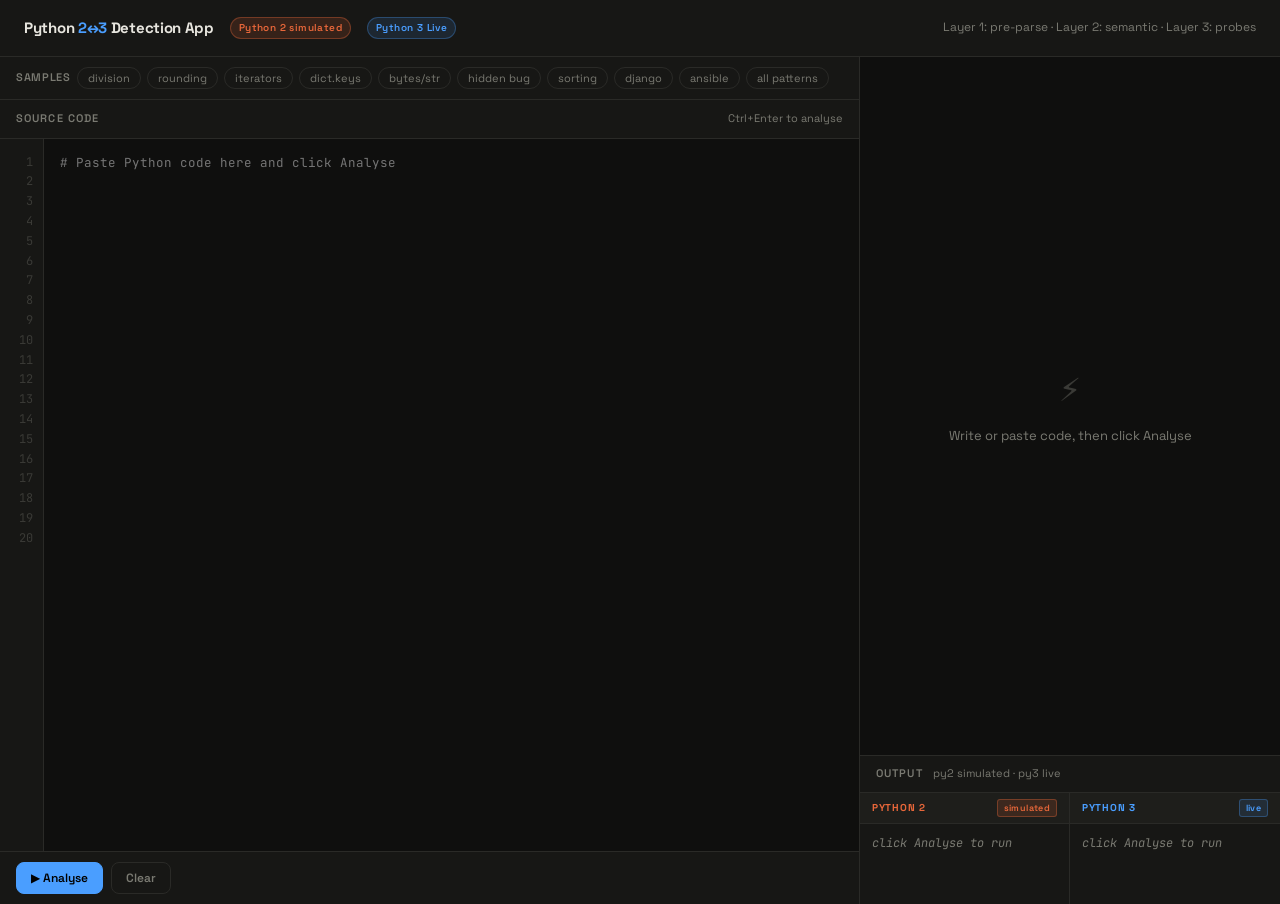
==== index.html @ eb0d2a05 "test2" ====
<!DOCTYPE html>
<html lang="en">
<head>
<meta charset="UTF-8">
<meta name="viewport" content="width=device-width, initial-scale=1.0">
<title>Python 2 vs 3 Detection Harness</title>
<link rel="stylesheet" href="style.css">
</head>
<body>
<div class="shell">

  <div class="topbar">
    <div class="topbar-title">Python <span>2&#8596;3</span> Detection App</div>
    <div class="pill pill-py2">Python 2 simulated</div>
    <div class="pill pill-py3">Python 3 Live</div>
    <div class="topbar-sub">Layer 1: pre-parse &middot; Layer 2: semantic &middot; Layer 3: probes</div>
  </div>

  <div class="body">

    <div class="editor-pane">
      <div class="samples">
        <span class="sample-label">Samples</span>
        <button class="sample-chip" onclick="loadSample('division')">division</button>
        <button class="sample-chip" onclick="loadSample('rounding')">rounding</button>
        <button class="sample-chip" onclick="loadSample('iterator')">iterators</button>
        <button class="sample-chip" onclick="loadSample('dict')">dict.keys</button>
        <button class="sample-chip" onclick="loadSample('bytes')">bytes/str</button>
        <button class="sample-chip" onclick="loadSample('hidden')">hidden bug</button>
        <button class="sample-chip" onclick="loadSample('sorting')">sorting</button>
        <button class="sample-chip" onclick="loadSample('django')">django</button>
        <button class="sample-chip" onclick="loadSample('ansible')">ansible</button>
        <button class="sample-chip" onclick="loadSample('all')">all patterns</button>
      </div>
      <div class="pane-header">
        <span class="pane-label">Source code</span>
        <span style="font-size:11px;color:var(--muted);margin-left:auto">Ctrl+Enter to analyse</span>
      </div>
      <div class="editor-wrap">
        <div class="line-numbers" id="line-numbers"></div>
        <textarea id="code-editor" spellcheck="false" autocomplete="off"
          placeholder="# Paste Python code here and click Analyse"></textarea>
      </div>
      <div class="editor-toolbar">
        <button class="btn btn-run" onclick="runAnalysis();runExecution()">&#9654; Analyse</button>
        <button class="btn btn-ghost" onclick="clearEditor()">Clear</button>
        <span class="run-status" id="run-status"></span>
      </div>
    </div>

    <div class="results-pane">
      <div class="summary-bar" id="summary-bar" style="display:none">
        <span id="cnt-critical" class="count-badge"><span class="dot dot-critical"></span><span>0</span> critical</span>
        <span id="cnt-high"     class="count-badge"><span class="dot dot-high"></span><span>0</span> high</span>
        <span id="cnt-medium"   class="count-badge"><span class="dot dot-medium"></span><span>0</span> medium</span>
        <span id="cnt-hidden"   class="count-badge"><span class="dot dot-hidden"></span><span>0</span> hidden</span>
      </div>
      <div class="findings-list" id="findings-list">
        <div class="empty-state">
          <div class="empty-icon">&#9889;</div>
          <div class="empty-text">Write or paste code, then click Analyse</div>
        </div>
      </div>
      <div class="probe-section" id="probe-section" style="display:none">
        <div class="probe-title">Dynamic probes &mdash; actual py2 vs py3 values</div>
        <div id="probe-rows"></div>
      </div>

      <div class="exec-pane">
        <div class="exec-header">
          <span class="pane-label">Output</span>
          <span style="font-size:11px;color:var(--muted)">py2 simulated &middot; py3 live</span>
        </div>
        <div class="exec-outputs">
          <div class="exec-out">
            <div class="exec-out-hdr">
              <span class="exec-out-label lpy2">Python 2</span>
              <span class="exec-out-tag tag-sim">simulated</span>
            </div>
            <div class="exec-result empty" id="exec-py2">click Analyse to run</div>
          </div>
          <div class="exec-out">
            <div class="exec-out-hdr">
              <span class="exec-out-label lpy3">Python 3</span>
              <span class="exec-out-tag tag-live">live</span>
            </div>
            <div class="exec-result empty" id="exec-py3">click Analyse to run</div>
          </div>
        </div>
        <div class="exec-diff-row" id="exec-diff-row">
          <span style="color:var(--muted)">Result:</span>
          <span class="diff-badge" id="exec-diff"></span>
          <span style="color:var(--muted);font-size:11px" id="exec-diff-note"></span>
        </div>
      </div>

    </div>

  </div>
</div>
<script src="detector.js"></script>
</body>
</html>
---- style.css ----
@import url('https://fonts.googleapis.com/css2?family=JetBrains+Mono:wght@400;600&family=Space+Grotesk:wght@400;500;600;700&display=swap');

/* ── Design tokens ── */
:root {
  --bg:       #0f0f0e;
  --surface:  #171715;
  --surface2: #1e1e1b;
  --border:   #2a2a27;
  --border2:  #353532;
  --text:     #e8e6df;
  --muted:    #7a7a72;
  --faint:    #3a3a36;

  --py2:        #e8673a;
  --py2-dim:    rgba(232,103,58,.15);
  --py2-border: rgba(232,103,58,.35);
  --py3:        #4a9eff;
  --py3-dim:    rgba(74,158,255,.12);
  --py3-border: rgba(74,158,255,.3);

  --critical:     #e85555;
  --critical-dim: rgba(232,85,85,.12);
  --high:         #e89a3a;
  --high-dim:     rgba(232,154,58,.12);
  --medium:       #d4c459;
  --medium-dim:   rgba(212,196,89,.1);
  --hidden:       #a78bfa;
  --hidden-dim:   rgba(167,139,250,.12);
  --ok:           #4ade80;
  --ok-dim:       rgba(74,222,128,.1);

  --mono: 'JetBrains Mono', 'Fira Code', monospace;
  --sans: 'Space Grotesk', system-ui, sans-serif;
  --r: 8px;
}

/* ── Reset ── */
*, *::before, *::after { box-sizing: border-box; margin: 0; padding: 0; }
html { background: var(--bg); }
body {
  background: var(--bg);
  color: var(--text);
  font-family: var(--sans);
  font-size: 13px;
  line-height: 1.6;
  min-height: 100vh;
}

/* ── Shell layout ── */
.shell {
  display: grid;
  grid-template-rows: auto 1fr;
  min-height: 100vh;
}

/* ── Top bar ── */
.topbar {
  padding: 16px 24px;
  border-bottom: 1px solid var(--border);
  display: flex;
  align-items: center;
  gap: 16px;
  background: var(--surface);
}
.topbar-title {
  font-size: 15px;
  font-weight: 700;
  letter-spacing: -0.3px;
  color: var(--text);
}
.topbar-title span { color: var(--py3); }
.topbar-sub {
  font-size: 12px;
  color: var(--muted);
  margin-left: auto;
}

/* ── Body grid ── */
.body {
  display: grid;
  grid-template-columns: 1fr 420px;
  height: calc(100vh - 53px);
}
@media (max-width: 900px) {
  .body { grid-template-columns: 1fr; grid-template-rows: 1fr 1fr; }
}

/* ── Pills ── */
.pill {
  font-size: 10px;
  font-weight: 600;
  padding: 2px 8px;
  border-radius: 20px;
  letter-spacing: .04em;
}
.pill-py2 { background: var(--py2-dim); color: var(--py2); border: 1px solid var(--py2-border); }
.pill-py3 { background: var(--py3-dim); color: var(--py3); border: 1px solid var(--py3-border); }

/* ═══════════════════════════════════════════
   LEFT PANE — Editor
═══════════════════════════════════════════ */
.editor-pane {
  display: flex;
  flex-direction: column;
  border-right: 1px solid var(--border);
}

.pane-header {
  padding: 10px 16px;
  border-bottom: 1px solid var(--border);
  display: flex;
  align-items: center;
  gap: 10px;
  background: var(--surface);
}
.pane-label {
  font-size: 11px;
  font-weight: 600;
  letter-spacing: .1em;
  text-transform: uppercase;
  color: var(--muted);
}

/* Sample selector bar */
.samples {
  padding: 10px 16px;
  background: var(--surface);
  border-bottom: 1px solid var(--border);
  display: flex;
  gap: 6px;
  flex-wrap: wrap;
  align-items: center;
}
.sample-label {
  font-size: 11px;
  color: var(--muted);
  font-weight: 600;
  text-transform: uppercase;
  letter-spacing: .06em;
}
.sample-chip {
  font-size: 11px;
  padding: 3px 10px;
  border-radius: 20px;
  border: 1px solid var(--border);
  background: transparent;
  color: var(--muted);
  cursor: pointer;
  font-family: var(--sans);
  transition: all .15s;
}
.sample-chip:hover { border-color: var(--py3); color: var(--py3); }

/* Code editor */
.editor-wrap {
  flex: 1;
  position: relative;
  overflow: hidden;
}

.line-numbers {
  position: absolute;
  left: 0; top: 0; bottom: 0;
  width: 44px;
  padding: 14px 0;
  text-align: right;
  font-family: var(--mono);
  font-size: 12px;
  color: var(--faint);
  background: var(--surface);
  border-right: 1px solid var(--border);
  user-select: none;
  overflow: hidden;
  z-index: 1;
}
.line-numbers span { display: block; padding-right: 10px; line-height: 1.65; }
.line-numbers span.flagged { color: var(--critical); }

#code-editor {
  position: absolute;
  inset: 0;
  left: 44px;
  padding: 14px 16px;
  background: transparent;
  border: none;
  outline: none;
  font-family: var(--mono);
  font-size: 12.5px;
  line-height: 1.65;
  color: var(--text);
  resize: none;
  width: calc(100% - 44px);
  height: 100%;
  tab-size: 4;
  caret-color: var(--py3);
  overflow-y: auto;
}

/* Editor toolbar */
.editor-toolbar {
  padding: 10px 16px;
  border-top: 1px solid var(--border);
  background: var(--surface);
  display: flex;
  gap: 8px;
  align-items: center;
  flex-wrap: wrap;
}
.btn {
  display: inline-flex;
  align-items: center;
  gap: 6px;
  padding: 7px 14px;
  border-radius: var(--r);
  border: 1px solid transparent;
  cursor: pointer;
  font-family: var(--sans);
  font-size: 12px;
  font-weight: 600;
  transition: all .15s;
}
.btn-run {
  background: var(--py3);
  color: #000;
  border-color: var(--py3);
}
.btn-run:hover   { opacity: .85; }
.btn-run:active  { transform: scale(.97); }
.btn-ghost {
  background: transparent;
  color: var(--muted);
  border-color: var(--border);
}
.btn-ghost:hover { color: var(--text); border-color: var(--border2); }

.run-status { font-size: 11px; color: var(--muted); margin-left: auto; }

/* ═══════════════════════════════════════════
   RIGHT PANE — Results
═══════════════════════════════════════════ */
.results-pane {
  display: flex;
  flex-direction: column;
  overflow: hidden;
  background: var(--bg);
}

/* Summary counts bar */
.summary-bar {
  padding: 10px 16px;
  background: var(--surface);
  border-bottom: 1px solid var(--border);
  display: flex;
  gap: 12px;
  align-items: center;
}
.count-badge {
  display: flex;
  align-items: center;
  gap: 5px;
  font-size: 12px;
  font-weight: 600;
}
.dot { width: 7px; height: 7px; border-radius: 50%; }
.dot-critical { background: var(--critical); }
.dot-high     { background: var(--high); }
.dot-medium   { background: var(--medium); }
.dot-hidden   { background: var(--hidden); }

/* Findings list */
.findings-list {
  flex: 1;
  overflow-y: auto;
  padding: 12px;
}
.findings-list::-webkit-scrollbar { width: 4px; }
.findings-list::-webkit-scrollbar-track { background: transparent; }
.findings-list::-webkit-scrollbar-thumb { background: var(--border2); border-radius: 2px; }

/* Empty / placeholder state */
.empty-state {
  display: flex;
  flex-direction: column;
  align-items: center;
  justify-content: center;
  height: 100%;
  gap: 10px;
  color: var(--muted);
}
.empty-icon { font-size: 32px; opacity: .4; }
.empty-text { font-size: 13px; }

/* OK banner */
.ok-banner {
  margin: 24px 16px;
  padding: 16px;
  border-radius: var(--r);
  background: var(--ok-dim);
  border: 1px solid rgba(74,222,128,.25);
  text-align: center;
  color: var(--ok);
  font-size: 13px;
  font-weight: 600;
}

/* ── Finding card ── */
.finding {
  border: 1px solid var(--border);
  border-radius: var(--r);
  margin-bottom: 8px;
  overflow: hidden;
  transition: border-color .15s;
}
.finding:hover { border-color: var(--border2); }

.finding-head {
  padding: 9px 12px;
  display: flex;
  gap: 8px;
  align-items: flex-start;
  cursor: pointer;
  background: var(--surface);
}
.finding-head:hover { background: var(--surface2); }

.sev-badge {
  font-size: 9px;
  font-weight: 700;
  letter-spacing: .06em;
  text-transform: uppercase;
  padding: 2px 6px;
  border-radius: 4px;
  white-space: nowrap;
  margin-top: 1px;
  flex-shrink: 0;
}
.sev-critical { background: var(--critical-dim); color: var(--critical); border: 1px solid rgba(232,85,85,.3); }
.sev-high     { background: var(--high-dim);     color: var(--high);     border: 1px solid rgba(232,154,58,.3); }
.sev-medium   { background: var(--medium-dim);   color: var(--medium);   border: 1px solid rgba(212,196,89,.25); }
.sev-hidden   { background: var(--hidden-dim);   color: var(--hidden);   border: 1px solid rgba(167,139,250,.3); }

.finding-msg  { font-size: 12.5px; font-weight: 600; flex: 1; line-height: 1.4; }
.finding-line { font-size: 11px; color: var(--muted); white-space: nowrap; margin-top: 1px; font-family: var(--mono); }
.chevron      { font-size: 10px; color: var(--muted); margin-top: 2px; transition: transform .2s; flex-shrink: 0; }
.finding.open .chevron { transform: rotate(90deg); }

.finding-body { display: none; padding: 12px; border-top: 1px solid var(--border); }
.finding.open .finding-body { display: block; }

/* Compare grid inside finding */
.compare-grid {
  display: grid;
  grid-template-columns: 1fr 1fr;
  gap: 8px;
  margin-bottom: 10px;
}
.ver-box { border-radius: 6px; padding: 8px 10px; }
.ver-box.py2 { background: var(--py2-dim); border: 1px solid var(--py2-border); }
.ver-box.py3 { background: var(--py3-dim); border: 1px solid var(--py3-border); }
.ver-label {
  font-size: 9px; font-weight: 700; letter-spacing: .07em;
  text-transform: uppercase; margin-bottom: 4px;
}
.ver-box.py2 .ver-label { color: var(--py2); }
.ver-box.py3 .ver-label { color: var(--py3); }
.ver-val {
  font-family: var(--mono);
  font-size: 11.5px;
  line-height: 1.6;
  word-break: break-all;
  white-space: pre-wrap;
}

.detail-text { font-size: 12px; color: var(--muted); line-height: 1.6; margin-bottom: 8px; }

.snippet-box {
  background: var(--surface2);
  border: 1px solid var(--border);
  border-radius: 6px;
  padding: 8px 10px;
  font-family: var(--mono);
  font-size: 11.5px;
  color: var(--text);
  overflow-x: auto;
  white-space: pre;
}
.snip-label {
  font-size: 10px; color: var(--muted); margin-bottom: 4px;
  font-weight: 600; letter-spacing: .05em; text-transform: uppercase;
}

/* ── Dynamic probe panel ── */
.probe-section {
  border-top: 1px solid var(--border);
  padding: 12px;
  background: var(--surface);
}
.probe-title {
  font-size: 11px; font-weight: 600; text-transform: uppercase;
  letter-spacing: .08em; color: var(--muted); margin-bottom: 8px;
}
.probe-row {
  display: grid;
  grid-template-columns: auto 1fr 1fr auto;
  gap: 6px;
  align-items: center;
  padding: 4px 0;
  border-bottom: 1px solid var(--border);
  font-family: var(--mono);
  font-size: 11.5px;
}
.probe-row:last-child { border-bottom: none; }
.probe-expr { color: var(--muted); }
.probe-py2  { color: var(--py2); }
.probe-py3  { color: var(--py3); }
.probe-diff { font-size: 10px; font-weight: 700; }
.probe-diff.bug { color: var(--critical); }
.probe-diff.ok  { color: var(--ok); }


/* ── Execution output panel ── */
.exec-pane{border-top:1px solid var(--border);background:var(--surface);flex-shrink:0;}
.exec-header{padding:9px 16px;border-bottom:1px solid var(--border);display:flex;align-items:center;gap:10px;}
.exec-outputs{display:grid;grid-template-columns:1fr 1fr;}
.exec-out{display:flex;flex-direction:column;overflow:hidden;}
.exec-out:first-child{border-right:1px solid var(--border);}
.exec-out-hdr{padding:6px 12px;display:flex;align-items:center;justify-content:space-between;border-bottom:1px solid var(--border);background:var(--surface2);}
.exec-out-label{font-size:10px;font-weight:700;letter-spacing:.07em;text-transform:uppercase;}
.exec-out-label.lpy2{color:var(--py2);}
.exec-out-label.lpy3{color:var(--py3);}
.exec-out-tag{font-size:9px;padding:1px 6px;border-radius:3px;font-weight:600;letter-spacing:.04em;}
.tag-sim{background:var(--py2-dim);color:var(--py2);border:1px solid var(--py2-border);}
.tag-live{background:var(--py3-dim);color:var(--py3);border:1px solid var(--py3-border);}
.exec-result{font-family:var(--mono);font-size:12px;line-height:1.65;padding:10px 12px;min-height:80px;max-height:160px;overflow-y:auto;white-space:pre-wrap;word-break:break-all;color:var(--text);}
.exec-result.err{color:var(--critical);}
.exec-result.empty{color:var(--muted);font-style:italic;}
.exec-result::-webkit-scrollbar{width:3px;}
.exec-result::-webkit-scrollbar-thumb{background:var(--border2);border-radius:2px;}
.exec-diff-row{padding:6px 12px;font-size:11px;border-top:1px solid var(--border);display:none;align-items:center;gap:7px;}
.diff-badge{font-size:10px;font-weight:700;padding:2px 7px;border-radius:4px;letter-spacing:.04em;}
.diff-same{background:var(--ok-dim);color:var(--ok);}
.diff-diff{background:var(--critical-dim);color:var(--critical);}
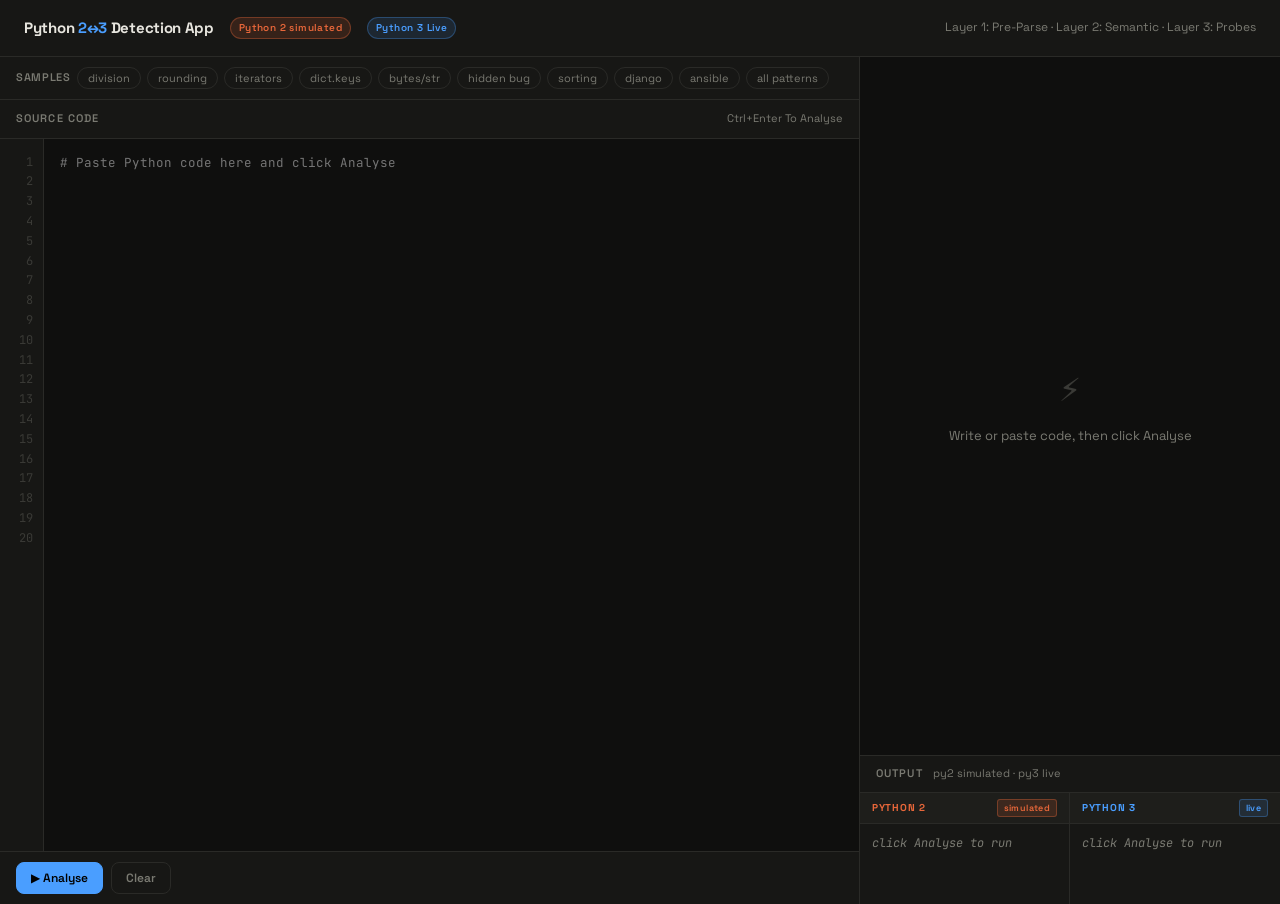
==== commit 16babb8f: "test3" ====
--- a/index.html
+++ b/index.html
@@ -13,7 +13,7 @@
     <div class="topbar-title">Python <span>2&#8596;3</span> Detection App</div>
     <div class="pill pill-py2">Python 2 simulated</div>
     <div class="pill pill-py3">Python 3 Live</div>
-    <div class="topbar-sub">Layer 1: pre-parse &middot; Layer 2: semantic &middot; Layer 3: probes</div>
+    <div class="topbar-sub">Layer 1: Pre-Parse &middot; Layer 2: Semantic &middot; Layer 3: Probes</div>
   </div>
 
   <div class="body">
@@ -34,7 +34,7 @@
       </div>
       <div class="pane-header">
         <span class="pane-label">Source code</span>
-        <span style="font-size:11px;color:var(--muted);margin-left:auto">Ctrl+Enter to analyse</span>
+        <span style="font-size:11px;color:var(--muted);margin-left:auto">Ctrl+Enter To Analyse</span>
       </div>
       <div class="editor-wrap">
         <div class="line-numbers" id="line-numbers"></div>
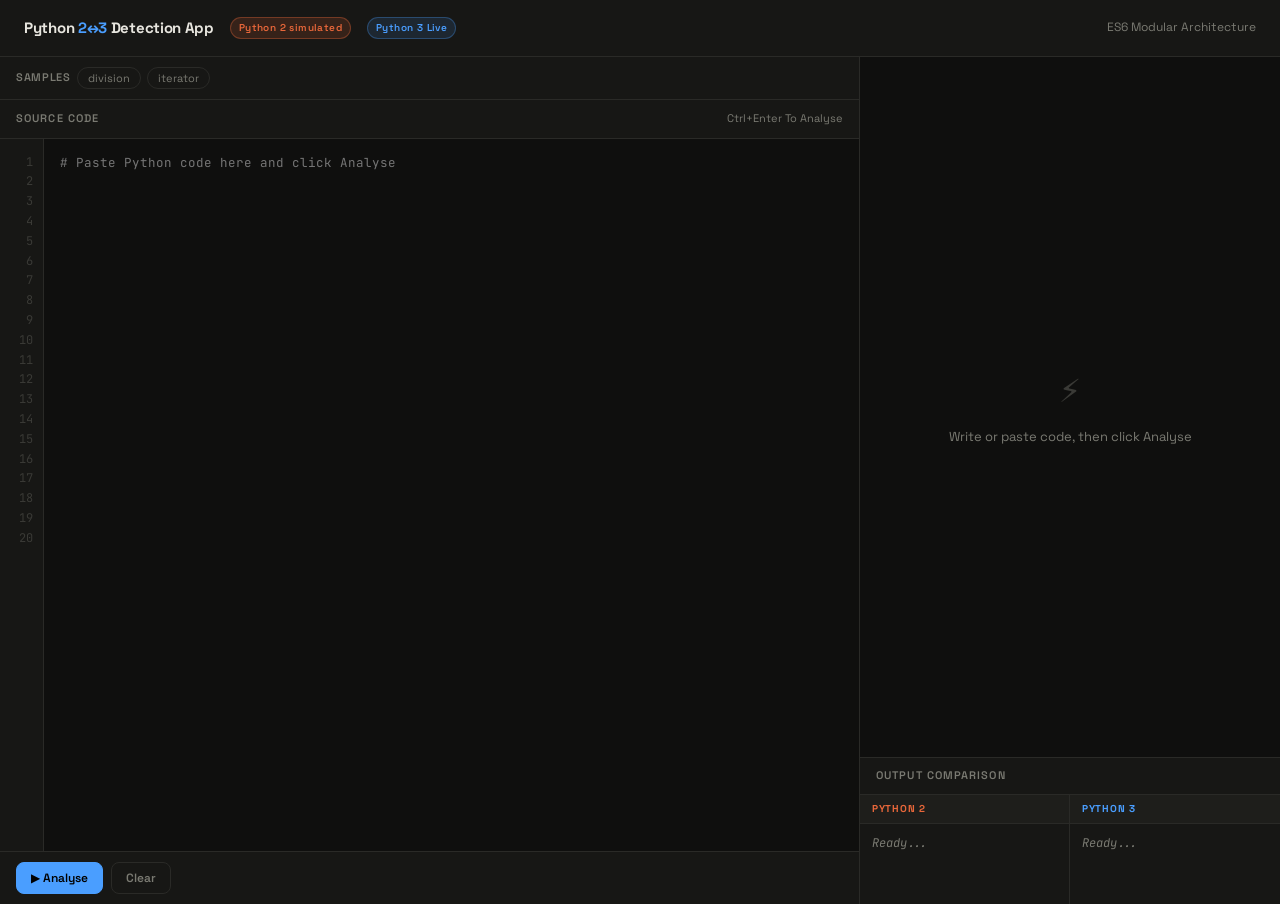
==== commit 6856d489: "extra" ====
--- a/index.html
+++ b/index.html
@@ -1,103 +1,80 @@
 <!DOCTYPE html>
 <html lang="en">
 <head>
-<meta charset="UTF-8">
-<meta name="viewport" content="width=device-width, initial-scale=1.0">
-<title>Python 2 vs 3 Detection Harness</title>
-<link rel="stylesheet" href="style.css">
+    <meta charset="UTF-8">
+    <meta name="viewport" content="width=device-width, initial-scale=1.0">
+    <title>Python 2 vs 3 Detection Harness</title>
+    <link rel="stylesheet" href="css/style.css">
 </head>
 <body>
 <div class="shell">
-
-  <div class="topbar">
-    <div class="topbar-title">Python <span>2&#8596;3</span> Detection App</div>
-    <div class="pill pill-py2">Python 2 simulated</div>
-    <div class="pill pill-py3">Python 3 Live</div>
-    <div class="topbar-sub">Layer 1: Pre-Parse &middot; Layer 2: Semantic &middot; Layer 3: Probes</div>
-  </div>
-
-  <div class="body">
-
-    <div class="editor-pane">
-      <div class="samples">
-        <span class="sample-label">Samples</span>
-        <button class="sample-chip" onclick="loadSample('division')">division</button>
-        <button class="sample-chip" onclick="loadSample('rounding')">rounding</button>
-        <button class="sample-chip" onclick="loadSample('iterator')">iterators</button>
-        <button class="sample-chip" onclick="loadSample('dict')">dict.keys</button>
-        <button class="sample-chip" onclick="loadSample('bytes')">bytes/str</button>
-        <button class="sample-chip" onclick="loadSample('hidden')">hidden bug</button>
-        <button class="sample-chip" onclick="loadSample('sorting')">sorting</button>
-        <button class="sample-chip" onclick="loadSample('django')">django</button>
-        <button class="sample-chip" onclick="loadSample('ansible')">ansible</button>
-        <button class="sample-chip" onclick="loadSample('all')">all patterns</button>
-      </div>
-      <div class="pane-header">
-        <span class="pane-label">Source code</span>
-        <span style="font-size:11px;color:var(--muted);margin-left:auto">Ctrl+Enter To Analyse</span>
-      </div>
-      <div class="editor-wrap">
-        <div class="line-numbers" id="line-numbers"></div>
-        <textarea id="code-editor" spellcheck="false" autocomplete="off"
-          placeholder="# Paste Python code here and click Analyse"></textarea>
-      </div>
-      <div class="editor-toolbar">
-        <button class="btn btn-run" onclick="runAnalysis();runExecution()">&#9654; Analyse</button>
-        <button class="btn btn-ghost" onclick="clearEditor()">Clear</button>
-        <span class="run-status" id="run-status"></span>
-      </div>
+    <div class="topbar">
+        <div class="topbar-title">Python <span>2↔3</span> Detection App</div>
+        <div class="pill pill-py2">Python 2 simulated</div>
+        <div class="pill pill-py3">Python 3 Live</div>
+        <div class="topbar-sub">ES6 Modular Architecture</div>
     </div>
 
-    <div class="results-pane">
-      <div class="summary-bar" id="summary-bar" style="display:none">
-        <span id="cnt-critical" class="count-badge"><span class="dot dot-critical"></span><span>0</span> critical</span>
-        <span id="cnt-high"     class="count-badge"><span class="dot dot-high"></span><span>0</span> high</span>
-        <span id="cnt-medium"   class="count-badge"><span class="dot dot-medium"></span><span>0</span> medium</span>
-        <span id="cnt-hidden"   class="count-badge"><span class="dot dot-hidden"></span><span>0</span> hidden</span>
-      </div>
-      <div class="findings-list" id="findings-list">
-        <div class="empty-state">
-          <div class="empty-icon">&#9889;</div>
-          <div class="empty-text">Write or paste code, then click Analyse</div>
+    <div class="body">
+        <div class="editor-pane">
+            <div class="samples" id="sample-container">
+                <span class="sample-label">Samples</span>
+                </div>
+            <div class="pane-header">
+                <span class="pane-label">Source code</span>
+                <span style="font-size:11px;color:var(--muted);margin-left:auto">Ctrl+Enter To Analyse</span>
+            </div>
+            <div class="editor-wrap">
+                <div class="line-numbers" id="line-numbers"></div>
+                <textarea id="code-editor" spellcheck="false" autocomplete="off"
+                    placeholder="# Paste Python code here and click Analyse"></textarea>
+            </div>
+            <div class="editor-toolbar">
+                <button class="btn btn-run" id="btn-analyse">▶ Analyse</button>
+                <button class="btn btn-ghost" id="btn-clear">Clear</button>
+                <span class="run-status" id="run-status"></span>
+            </div>
         </div>
-      </div>
-      <div class="probe-section" id="probe-section" style="display:none">
-        <div class="probe-title">Dynamic probes &mdash; actual py2 vs py3 values</div>
-        <div id="probe-rows"></div>
-      </div>
 
-      <div class="exec-pane">
-        <div class="exec-header">
-          <span class="pane-label">Output</span>
-          <span style="font-size:11px;color:var(--muted)">py2 simulated &middot; py3 live</span>
+        <div class="results-pane">
+            <div class="summary-bar" id="summary-bar" style="display:none">
+                <span id="cnt-critical" class="count-badge"><span class="dot dot-critical"></span><span>0</span> critical</span>
+                <span id="cnt-high" class="count-badge"><span class="dot dot-high"></span><span>0</span> high</span>
+                <span id="cnt-medium" class="count-badge"><span class="dot dot-medium"></span><span>0</span> medium</span>
+            </div>
+            <div class="findings-list" id="findings-list">
+                <div class="empty-state">
+                    <div class="empty-icon">⚡</div>
+                    <div class="empty-text">Write or paste code, then click Analyse</div>
+                </div>
+            </div>
+            <div class="probe-section" id="probe-section" style="display:none">
+                <div class="probe-title">Dynamic probes — actual py2 vs py3 values</div>
+                <div id="probe-rows"></div>
+            </div>
+
+            <div class="exec-pane">
+                <div class="exec-header">
+                    <span class="pane-label">Output Comparison</span>
+                </div>
+                <div class="exec-outputs">
+                    <div class="exec-out">
+                        <div class="exec-out-hdr">
+                            <span class="exec-out-label lpy2">Python 2</span>
+                        </div>
+                        <div class="exec-result empty" id="exec-py2">Ready...</div>
+                    </div>
+                    <div class="exec-out">
+                        <div class="exec-out-hdr">
+                            <span class="exec-out-label lpy3">Python 3</span>
+                        </div>
+                        <div class="exec-result empty" id="exec-py3">Ready...</div>
+                    </div>
+                </div>
+            </div>
         </div>
-        <div class="exec-outputs">
-          <div class="exec-out">
-            <div class="exec-out-hdr">
-              <span class="exec-out-label lpy2">Python 2</span>
-              <span class="exec-out-tag tag-sim">simulated</span>
-            </div>
-            <div class="exec-result empty" id="exec-py2">click Analyse to run</div>
-          </div>
-          <div class="exec-out">
-            <div class="exec-out-hdr">
-              <span class="exec-out-label lpy3">Python 3</span>
-              <span class="exec-out-tag tag-live">live</span>
-            </div>
-            <div class="exec-result empty" id="exec-py3">click Analyse to run</div>
-          </div>
-        </div>
-        <div class="exec-diff-row" id="exec-diff-row">
-          <span style="color:var(--muted)">Result:</span>
-          <span class="diff-badge" id="exec-diff"></span>
-          <span style="color:var(--muted);font-size:11px" id="exec-diff-note"></span>
-        </div>
-      </div>
-
     </div>
-
-  </div>
 </div>
-<script src="detector.js"></script>
+<script type="module" src="js/main.js"></script>
 </body>
 </html>
--- a/css/style.css
+++ b/css/style.css
@@ -0,0 +1,442 @@
+@import url('https://fonts.googleapis.com/css2?family=JetBrains+Mono:wght@400;600&family=Space+Grotesk:wght@400;500;600;700&display=swap');
+
+/* ── Design tokens ── */
+:root {
+  --bg:       #0f0f0e;
+  --surface:  #171715;
+  --surface2: #1e1e1b;
+  --border:   #2a2a27;
+  --border2:  #353532;
+  --text:     #e8e6df;
+  --muted:    #7a7a72;
+  --faint:    #3a3a36;
+
+  --py2:        #e8673a;
+  --py2-dim:    rgba(232,103,58,.15);
+  --py2-border: rgba(232,103,58,.35);
+  --py3:        #4a9eff;
+  --py3-dim:    rgba(74,158,255,.12);
+  --py3-border: rgba(74,158,255,.3);
+
+  --critical:     #e85555;
+  --critical-dim: rgba(232,85,85,.12);
+  --high:         #e89a3a;
+  --high-dim:     rgba(232,154,58,.12);
+  --medium:       #d4c459;
+  --medium-dim:   rgba(212,196,89,.1);
+  --hidden:       #a78bfa;
+  --hidden-dim:   rgba(167,139,250,.12);
+  --ok:           #4ade80;
+  --ok-dim:       rgba(74,222,128,.1);
+
+  --mono: 'JetBrains Mono', 'Fira Code', monospace;
+  --sans: 'Space Grotesk', system-ui, sans-serif;
+  --r: 8px;
+}
+
+/* ── Reset ── */
+*, *::before, *::after { box-sizing: border-box; margin: 0; padding: 0; }
+html { background: var(--bg); }
+body {
+  background: var(--bg);
+  color: var(--text);
+  font-family: var(--sans);
+  font-size: 13px;
+  line-height: 1.6;
+  min-height: 100vh;
+}
+
+/* ── Shell layout ── */
+.shell {
+  display: grid;
+  grid-template-rows: auto 1fr;
+  min-height: 100vh;
+}
+
+/* ── Top bar ── */
+.topbar {
+  padding: 16px 24px;
+  border-bottom: 1px solid var(--border);
+  display: flex;
+  align-items: center;
+  gap: 16px;
+  background: var(--surface);
+}
+.topbar-title {
+  font-size: 15px;
+  font-weight: 700;
+  letter-spacing: -0.3px;
+  color: var(--text);
+}
+.topbar-title span { color: var(--py3); }
+.topbar-sub {
+  font-size: 12px;
+  color: var(--muted);
+  margin-left: auto;
+}
+
+/* ── Body grid ── */
+.body {
+  display: grid;
+  grid-template-columns: 1fr 420px;
+  height: calc(100vh - 53px);
+}
+@media (max-width: 900px) {
+  .body { grid-template-columns: 1fr; grid-template-rows: 1fr 1fr; }
+}
+
+/* ── Pills ── */
+.pill {
+  font-size: 10px;
+  font-weight: 600;
+  padding: 2px 8px;
+  border-radius: 20px;
+  letter-spacing: .04em;
+}
+.pill-py2 { background: var(--py2-dim); color: var(--py2); border: 1px solid var(--py2-border); }
+.pill-py3 { background: var(--py3-dim); color: var(--py3); border: 1px solid var(--py3-border); }
+
+/* ═══════════════════════════════════════════
+   LEFT PANE — Editor
+═══════════════════════════════════════════ */
+.editor-pane {
+  display: flex;
+  flex-direction: column;
+  border-right: 1px solid var(--border);
+}
+
+.pane-header {
+  padding: 10px 16px;
+  border-bottom: 1px solid var(--border);
+  display: flex;
+  align-items: center;
+  gap: 10px;
+  background: var(--surface);
+}
+.pane-label {
+  font-size: 11px;
+  font-weight: 600;
+  letter-spacing: .1em;
+  text-transform: uppercase;
+  color: var(--muted);
+}
+
+/* Sample selector bar */
+.samples {
+  padding: 10px 16px;
+  background: var(--surface);
+  border-bottom: 1px solid var(--border);
+  display: flex;
+  gap: 6px;
+  flex-wrap: wrap;
+  align-items: center;
+}
+.sample-label {
+  font-size: 11px;
+  color: var(--muted);
+  font-weight: 600;
+  text-transform: uppercase;
+  letter-spacing: .06em;
+}
+.sample-chip {
+  font-size: 11px;
+  padding: 3px 10px;
+  border-radius: 20px;
+  border: 1px solid var(--border);
+  background: transparent;
+  color: var(--muted);
+  cursor: pointer;
+  font-family: var(--sans);
+  transition: all .15s;
+}
+.sample-chip:hover { border-color: var(--py3); color: var(--py3); }
+
+/* Code editor */
+.editor-wrap {
+  flex: 1;
+  position: relative;
+  overflow: hidden;
+}
+
+.line-numbers {
+  position: absolute;
+  left: 0; top: 0; bottom: 0;
+  width: 44px;
+  padding: 14px 0;
+  text-align: right;
+  font-family: var(--mono);
+  font-size: 12px;
+  color: var(--faint);
+  background: var(--surface);
+  border-right: 1px solid var(--border);
+  user-select: none;
+  overflow: hidden;
+  z-index: 1;
+}
+.line-numbers span { display: block; padding-right: 10px; line-height: 1.65; }
+.line-numbers span.flagged { color: var(--critical); }
+
+#code-editor {
+  position: absolute;
+  inset: 0;
+  left: 44px;
+  padding: 14px 16px;
+  background: transparent;
+  border: none;
+  outline: none;
+  font-family: var(--mono);
+  font-size: 12.5px;
+  line-height: 1.65;
+  color: var(--text);
+  resize: none;
+  width: calc(100% - 44px);
+  height: 100%;
+  tab-size: 4;
+  caret-color: var(--py3);
+  overflow-y: auto;
+}
+
+/* Editor toolbar */
+.editor-toolbar {
+  padding: 10px 16px;
+  border-top: 1px solid var(--border);
+  background: var(--surface);
+  display: flex;
+  gap: 8px;
+  align-items: center;
+  flex-wrap: wrap;
+}
+.btn {
+  display: inline-flex;
+  align-items: center;
+  gap: 6px;
+  padding: 7px 14px;
+  border-radius: var(--r);
+  border: 1px solid transparent;
+  cursor: pointer;
+  font-family: var(--sans);
+  font-size: 12px;
+  font-weight: 600;
+  transition: all .15s;
+}
+.btn-run {
+  background: var(--py3);
+  color: #000;
+  border-color: var(--py3);
+}
+.btn-run:hover   { opacity: .85; }
+.btn-run:active  { transform: scale(.97); }
+.btn-ghost {
+  background: transparent;
+  color: var(--muted);
+  border-color: var(--border);
+}
+.btn-ghost:hover { color: var(--text); border-color: var(--border2); }
+
+.run-status { font-size: 11px; color: var(--muted); margin-left: auto; }
+
+/* ═══════════════════════════════════════════
+   RIGHT PANE — Results
+═══════════════════════════════════════════ */
+.results-pane {
+  display: flex;
+  flex-direction: column;
+  overflow: hidden;
+  background: var(--bg);
+}
+
+/* Summary counts bar */
+.summary-bar {
+  padding: 10px 16px;
+  background: var(--surface);
+  border-bottom: 1px solid var(--border);
+  display: flex;
+  gap: 12px;
+  align-items: center;
+}
+.count-badge {
+  display: flex;
+  align-items: center;
+  gap: 5px;
+  font-size: 12px;
+  font-weight: 600;
+}
+.dot { width: 7px; height: 7px; border-radius: 50%; }
+.dot-critical { background: var(--critical); }
+.dot-high     { background: var(--high); }
+.dot-medium   { background: var(--medium); }
+.dot-hidden   { background: var(--hidden); }
+
+/* Findings list */
+.findings-list {
+  flex: 1;
+  overflow-y: auto;
+  padding: 12px;
+}
+.findings-list::-webkit-scrollbar { width: 4px; }
+.findings-list::-webkit-scrollbar-track { background: transparent; }
+.findings-list::-webkit-scrollbar-thumb { background: var(--border2); border-radius: 2px; }
+
+/* Empty / placeholder state */
+.empty-state {
+  display: flex;
+  flex-direction: column;
+  align-items: center;
+  justify-content: center;
+  height: 100%;
+  gap: 10px;
+  color: var(--muted);
+}
+.empty-icon { font-size: 32px; opacity: .4; }
+.empty-text { font-size: 13px; }
+
+/* OK banner */
+.ok-banner {
+  margin: 24px 16px;
+  padding: 16px;
+  border-radius: var(--r);
+  background: var(--ok-dim);
+  border: 1px solid rgba(74,222,128,.25);
+  text-align: center;
+  color: var(--ok);
+  font-size: 13px;
+  font-weight: 600;
+}
+
+/* ── Finding card ── */
+.finding {
+  border: 1px solid var(--border);
+  border-radius: var(--r);
+  margin-bottom: 8px;
+  overflow: hidden;
+  transition: border-color .15s;
+}
+.finding:hover { border-color: var(--border2); }
+
+.finding-head {
+  padding: 9px 12px;
+  display: flex;
+  gap: 8px;
+  align-items: flex-start;
+  cursor: pointer;
+  background: var(--surface);
+}
+.finding-head:hover { background: var(--surface2); }
+
+.sev-badge {
+  font-size: 9px;
+  font-weight: 700;
+  letter-spacing: .06em;
+  text-transform: uppercase;
+  padding: 2px 6px;
+  border-radius: 4px;
+  white-space: nowrap;
+  margin-top: 1px;
+  flex-shrink: 0;
+}
+.sev-critical { background: var(--critical-dim); color: var(--critical); border: 1px solid rgba(232,85,85,.3); }
+.sev-high     { background: var(--high-dim);     color: var(--high);     border: 1px solid rgba(232,154,58,.3); }
+.sev-medium   { background: var(--medium-dim);   color: var(--medium);   border: 1px solid rgba(212,196,89,.25); }
+.sev-hidden   { background: var(--hidden-dim);   color: var(--hidden);   border: 1px solid rgba(167,139,250,.3); }
+
+.finding-msg  { font-size: 12.5px; font-weight: 600; flex: 1; line-height: 1.4; }
+.finding-line { font-size: 11px; color: var(--muted); white-space: nowrap; margin-top: 1px; font-family: var(--mono); }
+.chevron      { font-size: 10px; color: var(--muted); margin-top: 2px; transition: transform .2s; flex-shrink: 0; }
+.finding.open .chevron { transform: rotate(90deg); }
+
+.finding-body { display: none; padding: 12px; border-top: 1px solid var(--border); }
+.finding.open .finding-body { display: block; }
+
+/* Compare grid inside finding */
+.compare-grid {
+  display: grid;
+  grid-template-columns: 1fr 1fr;
+  gap: 8px;
+  margin-bottom: 10px;
+}
+.ver-box { border-radius: 6px; padding: 8px 10px; }
+.ver-box.py2 { background: var(--py2-dim); border: 1px solid var(--py2-border); }
+.ver-box.py3 { background: var(--py3-dim); border: 1px solid var(--py3-border); }
+.ver-label {
+  font-size: 9px; font-weight: 700; letter-spacing: .07em;
+  text-transform: uppercase; margin-bottom: 4px;
+}
+.ver-box.py2 .ver-label { color: var(--py2); }
+.ver-box.py3 .ver-label { color: var(--py3); }
+.ver-val {
+  font-family: var(--mono);
+  font-size: 11.5px;
+  line-height: 1.6;
+  word-break: break-all;
+  white-space: pre-wrap;
+}
+
+.detail-text { font-size: 12px; color: var(--muted); line-height: 1.6; margin-bottom: 8px; }
+
+.snippet-box {
+  background: var(--surface2);
+  border: 1px solid var(--border);
+  border-radius: 6px;
+  padding: 8px 10px;
+  font-family: var(--mono);
+  font-size: 11.5px;
+  color: var(--text);
+  overflow-x: auto;
+  white-space: pre;
+}
+.snip-label {
+  font-size: 10px; color: var(--muted); margin-bottom: 4px;
+  font-weight: 600; letter-spacing: .05em; text-transform: uppercase;
+}
+
+/* ── Dynamic probe panel ── */
+.probe-section {
+  border-top: 1px solid var(--border);
+  padding: 12px;
+  background: var(--surface);
+}
+.probe-title {
+  font-size: 11px; font-weight: 600; text-transform: uppercase;
+  letter-spacing: .08em; color: var(--muted); margin-bottom: 8px;
+}
+.probe-row {
+  display: grid;
+  grid-template-columns: auto 1fr 1fr auto;
+  gap: 6px;
+  align-items: center;
+  padding: 4px 0;
+  border-bottom: 1px solid var(--border);
+  font-family: var(--mono);
+  font-size: 11.5px;
+}
+.probe-row:last-child { border-bottom: none; }
+.probe-expr { color: var(--muted); }
+.probe-py2  { color: var(--py2); }
+.probe-py3  { color: var(--py3); }
+.probe-diff { font-size: 10px; font-weight: 700; }
+.probe-diff.bug { color: var(--critical); }
+.probe-diff.ok  { color: var(--ok); }
+
+
+/* ── Execution output panel ── */
+.exec-pane{border-top:1px solid var(--border);background:var(--surface);flex-shrink:0;}
+.exec-header{padding:9px 16px;border-bottom:1px solid var(--border);display:flex;align-items:center;gap:10px;}
+.exec-outputs{display:grid;grid-template-columns:1fr 1fr;}
+.exec-out{display:flex;flex-direction:column;overflow:hidden;}
+.exec-out:first-child{border-right:1px solid var(--border);}
+.exec-out-hdr{padding:6px 12px;display:flex;align-items:center;justify-content:space-between;border-bottom:1px solid var(--border);background:var(--surface2);}
+.exec-out-label{font-size:10px;font-weight:700;letter-spacing:.07em;text-transform:uppercase;}
+.exec-out-label.lpy2{color:var(--py2);}
+.exec-out-label.lpy3{color:var(--py3);}
+.exec-out-tag{font-size:9px;padding:1px 6px;border-radius:3px;font-weight:600;letter-spacing:.04em;}
+.tag-sim{background:var(--py2-dim);color:var(--py2);border:1px solid var(--py2-border);}
+.tag-live{background:var(--py3-dim);color:var(--py3);border:1px solid var(--py3-border);}
+.exec-result{font-family:var(--mono);font-size:12px;line-height:1.65;padding:10px 12px;min-height:80px;max-height:160px;overflow-y:auto;white-space:pre-wrap;word-break:break-all;color:var(--text);}
+.exec-result.err{color:var(--critical);}
+.exec-result.empty{color:var(--muted);font-style:italic;}
+.exec-result::-webkit-scrollbar{width:3px;}
+.exec-result::-webkit-scrollbar-thumb{background:var(--border2);border-radius:2px;}
+.exec-diff-row{padding:6px 12px;font-size:11px;border-top:1px solid var(--border);display:none;align-items:center;gap:7px;}
+.diff-badge{font-size:10px;font-weight:700;padding:2px 7px;border-radius:4px;letter-spacing:.04em;}
+.diff-same{background:var(--ok-dim);color:var(--ok);}
+.diff-diff{background:var(--critical-dim);color:var(--critical);}
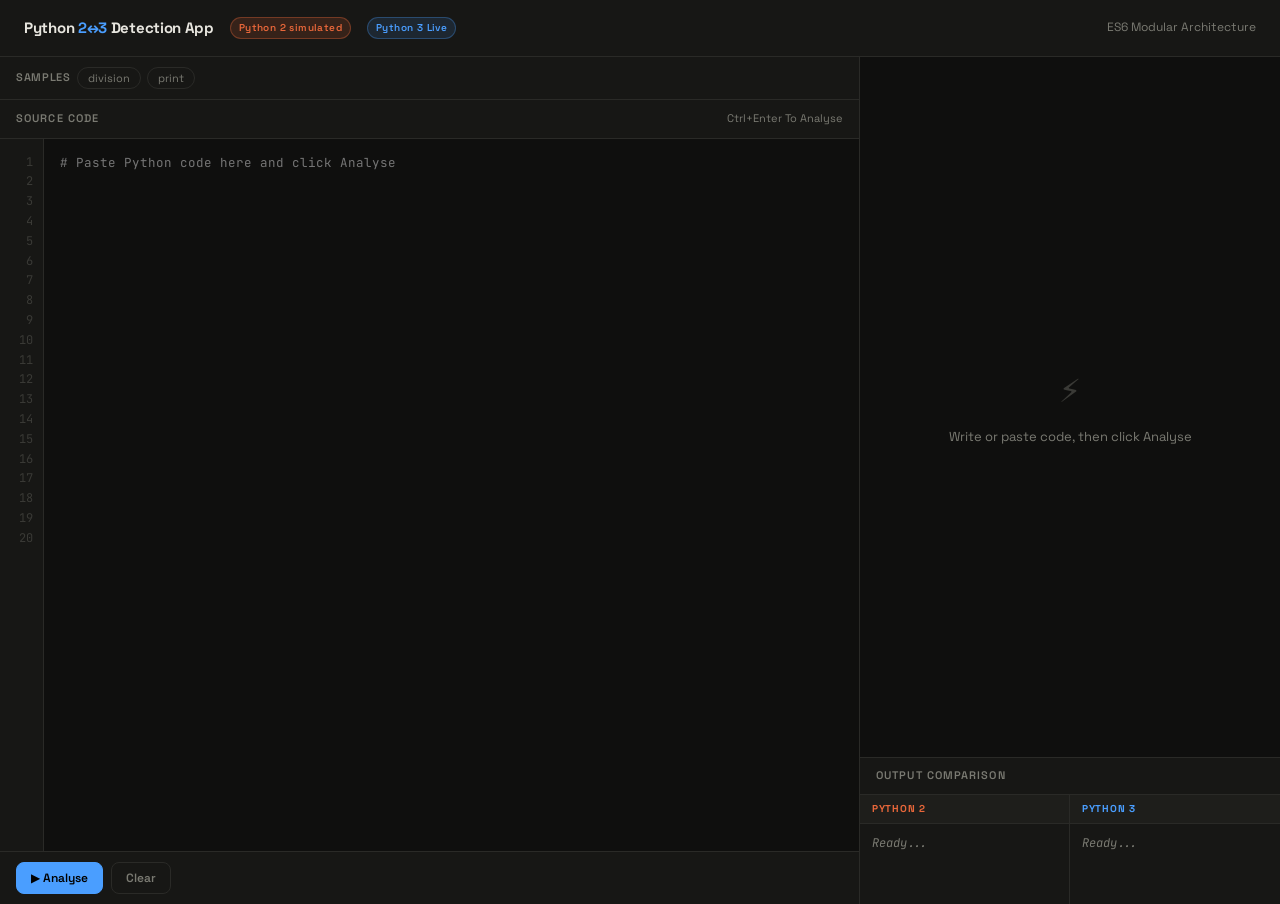
==== commit 48705dcf: "ast" ====
--- a/index.html
+++ b/index.html
@@ -75,6 +75,7 @@
         </div>
     </div>
 </div>
+<script src="js/filbert.js"></script>
 <script type="module" src="js/main.js"></script>
 </body>
 </html>
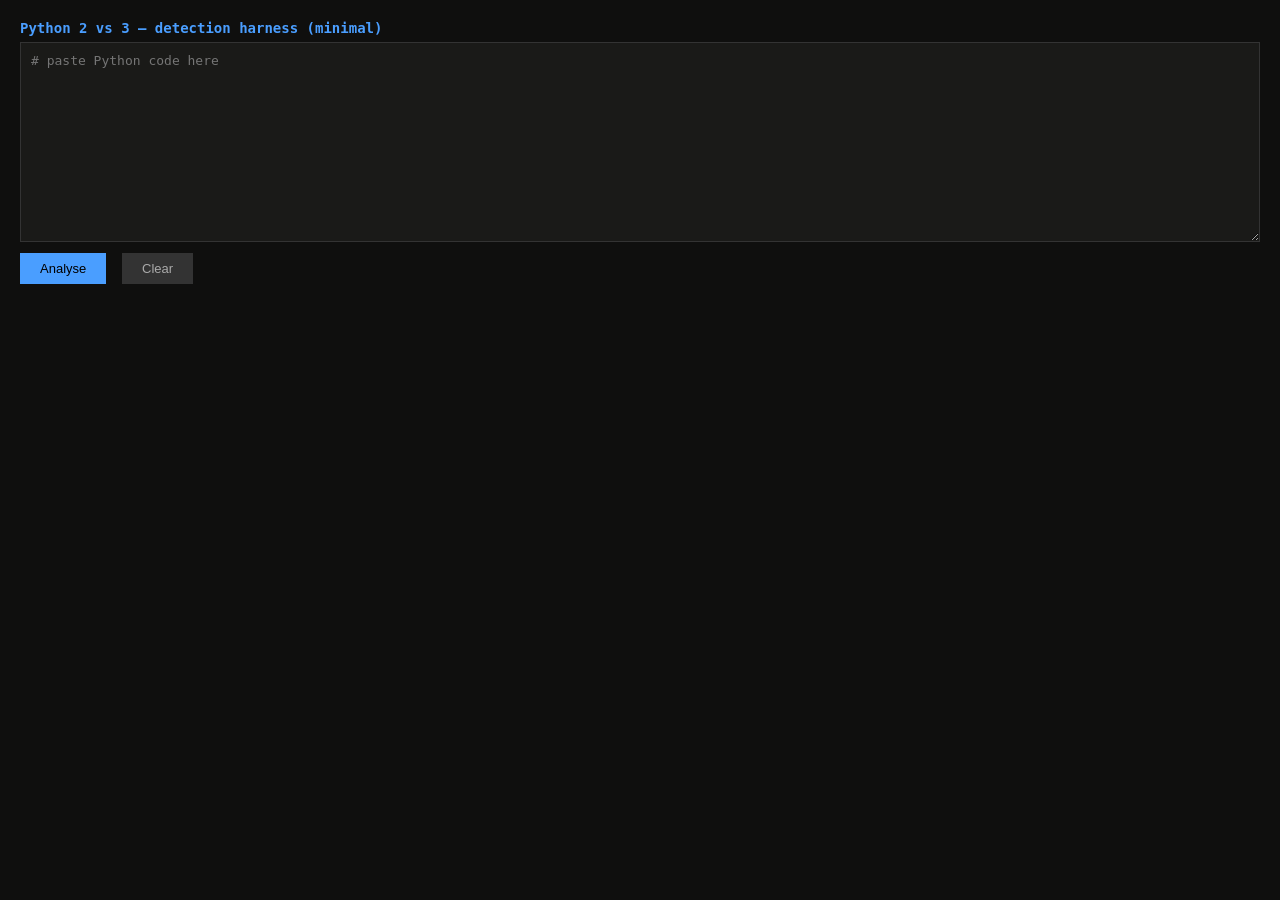
==== commit 0e737585: "option2" ====
--- a/index.html
+++ b/index.html
@@ -1,81 +1,32 @@
 <!DOCTYPE html>
 <html lang="en">
 <head>
-    <meta charset="UTF-8">
-    <meta name="viewport" content="width=device-width, initial-scale=1.0">
-    <title>Python 2 vs 3 Detection Harness</title>
-    <link rel="stylesheet" href="css/style.css">
+<meta charset="UTF-8">
+<title>py2 vs py3 detector </title>
+<link rel="stylesheet" href="style.css">
 </head>
 <body>
-<div class="shell">
-    <div class="topbar">
-        <div class="topbar-title">Python <span>2↔3</span> Detection App</div>
-        <div class="pill pill-py2">Python 2 simulated</div>
-        <div class="pill pill-py3">Python 3 Live</div>
-        <div class="topbar-sub">ES6 Modular Architecture</div>
-    </div>
 
-    <div class="body">
-        <div class="editor-pane">
-            <div class="samples" id="sample-container">
-                <span class="sample-label">Samples</span>
-                </div>
-            <div class="pane-header">
-                <span class="pane-label">Source code</span>
-                <span style="font-size:11px;color:var(--muted);margin-left:auto">Ctrl+Enter To Analyse</span>
-            </div>
-            <div class="editor-wrap">
-                <div class="line-numbers" id="line-numbers"></div>
-                <textarea id="code-editor" spellcheck="false" autocomplete="off"
-                    placeholder="# Paste Python code here and click Analyse"></textarea>
-            </div>
-            <div class="editor-toolbar">
-                <button class="btn btn-run" id="btn-analyse">▶ Analyse</button>
-                <button class="btn btn-ghost" id="btn-clear">Clear</button>
-                <span class="run-status" id="run-status"></span>
-            </div>
-        </div>
+<h2>Python 2 vs 3 — detection harness (minimal)</h2>
 
-        <div class="results-pane">
-            <div class="summary-bar" id="summary-bar" style="display:none">
-                <span id="cnt-critical" class="count-badge"><span class="dot dot-critical"></span><span>0</span> critical</span>
-                <span id="cnt-high" class="count-badge"><span class="dot dot-high"></span><span>0</span> high</span>
-                <span id="cnt-medium" class="count-badge"><span class="dot dot-medium"></span><span>0</span> medium</span>
-            </div>
-            <div class="findings-list" id="findings-list">
-                <div class="empty-state">
-                    <div class="empty-icon">⚡</div>
-                    <div class="empty-text">Write or paste code, then click Analyse</div>
-                </div>
-            </div>
-            <div class="probe-section" id="probe-section" style="display:none">
-                <div class="probe-title">Dynamic probes — actual py2 vs py3 values</div>
-                <div id="probe-rows"></div>
-            </div>
+<textarea id="editor" placeholder="# paste Python code here"></textarea>
+<br>
+<button onclick="analyse()">Analyse</button>
+<button onclick="document.getElementById('editor').value=''; document.getElementById('output').innerHTML=''" style="background:#333;color:#aaa;margin-left:8px">Clear</button>
 
-            <div class="exec-pane">
-                <div class="exec-header">
-                    <span class="pane-label">Output Comparison</span>
-                </div>
-                <div class="exec-outputs">
-                    <div class="exec-out">
-                        <div class="exec-out-hdr">
-                            <span class="exec-out-label lpy2">Python 2</span>
-                        </div>
-                        <div class="exec-result empty" id="exec-py2">Ready...</div>
-                    </div>
-                    <div class="exec-out">
-                        <div class="exec-out-hdr">
-                            <span class="exec-out-label lpy3">Python 3</span>
-                        </div>
-                        <div class="exec-result empty" id="exec-py3">Ready...</div>
-                    </div>
-                </div>
-            </div>
-        </div>
-    </div>
-</div>
-<script src="js/filbert.js"></script>
-<script type="module" src="js/main.js"></script>
+<div id="output"></div>
+
+<!--
+  Load order matters — each file depends on the ones above it:
+  1. layer1.js  — no dependencies
+  2. layer2.js  — no dependencies
+  3. layer3.js  — no dependencies
+  4. main.js    — calls layer1(), layer2(), layer3()
+-->
+<script src="js/layer1.js"></script>
+<script src="js/layer2.js"></script>
+<script src="js/layer3.js"></script>
+<script src="js/main.js"></script>
+
 </body>
 </html>
--- a/style.css
+++ b/style.css
@@ -0,0 +1,39 @@
+body        { font-family: monospace; background: #0f0f0e; color: #e8e6df; padding: 20px; margin: 0; }
+  h2          { color: #4a9eff; font-size: 14px; margin: 0 0 6px; }
+  textarea    { width: 100%; height: 200px; background: #1a1a18; color: #e8e6df;
+                border: 1px solid #333; padding: 10px; font-family: monospace;
+                font-size: 13px; resize: vertical; box-sizing: border-box; }
+  button      { background: #4a9eff; color: #000; border: none; padding: 8px 20px;
+                font-size: 13px; cursor: pointer; margin-top: 8px; }
+  button:hover { opacity: 0.85; }
+  #output     { margin-top: 16px; }
+
+  /* one finding card */
+  .finding    { border: 1px solid #333; margin-bottom: 8px; padding: 10px 12px; }
+  .critical   { border-left: 3px solid #e85555; }
+  .high       { border-left: 3px solid #e89a3a; }
+  .medium     { border-left: 3px solid #d4c459; }
+  .rule-id    { color: #888; font-size: 11px; }
+  .sev        { font-size: 11px; font-weight: bold; text-transform: uppercase; }
+  .sev.critical { color: #e85555; }
+  .sev.high     { color: #e89a3a; }
+  .sev.medium   { color: #d4c459; }
+  .msg        { font-size: 13px; font-weight: bold; margin: 4px 0; }
+  .snippet    { background: #1a1a18; padding: 4px 8px; font-size: 12px; color: #aaa; margin: 4px 0; }
+  .compare    { display: grid; grid-template-columns: 1fr 1fr; gap: 8px; margin-top: 8px; }
+  .py2-box    { background: rgba(232,103,58,.1); border: 1px solid rgba(232,103,58,.4); padding: 6px 8px; font-size: 12px; }
+  .py3-box    { background: rgba(74,158,255,.1); border: 1px solid rgba(74,158,255,.4); padding: 6px 8px; font-size: 12px; }
+  .ver-label  { font-size: 10px; font-weight: bold; text-transform: uppercase; margin-bottom: 4px; }
+  .py2-box .ver-label { color: #e8673a; }
+  .py3-box .ver-label { color: #4a9eff; }
+
+  /* probe table */
+  .probe-table { width: 100%; border-collapse: collapse; font-size: 12px; margin-top: 8px; }
+  .probe-table th { text-align: left; color: #888; padding: 4px 8px; border-bottom: 1px solid #333; }
+  .probe-table td { padding: 4px 8px; border-bottom: 1px solid #1e1e1b; }
+  .diverges   { color: #e85555; font-weight: bold; }
+  .same       { color: #4ade80; }
+
+  .section-title { font-size: 11px; text-transform: uppercase; letter-spacing: .1em;
+                   color: #555; margin: 16px 0 6px; }
+  .no-findings { color: #4ade80; padding: 10px; }
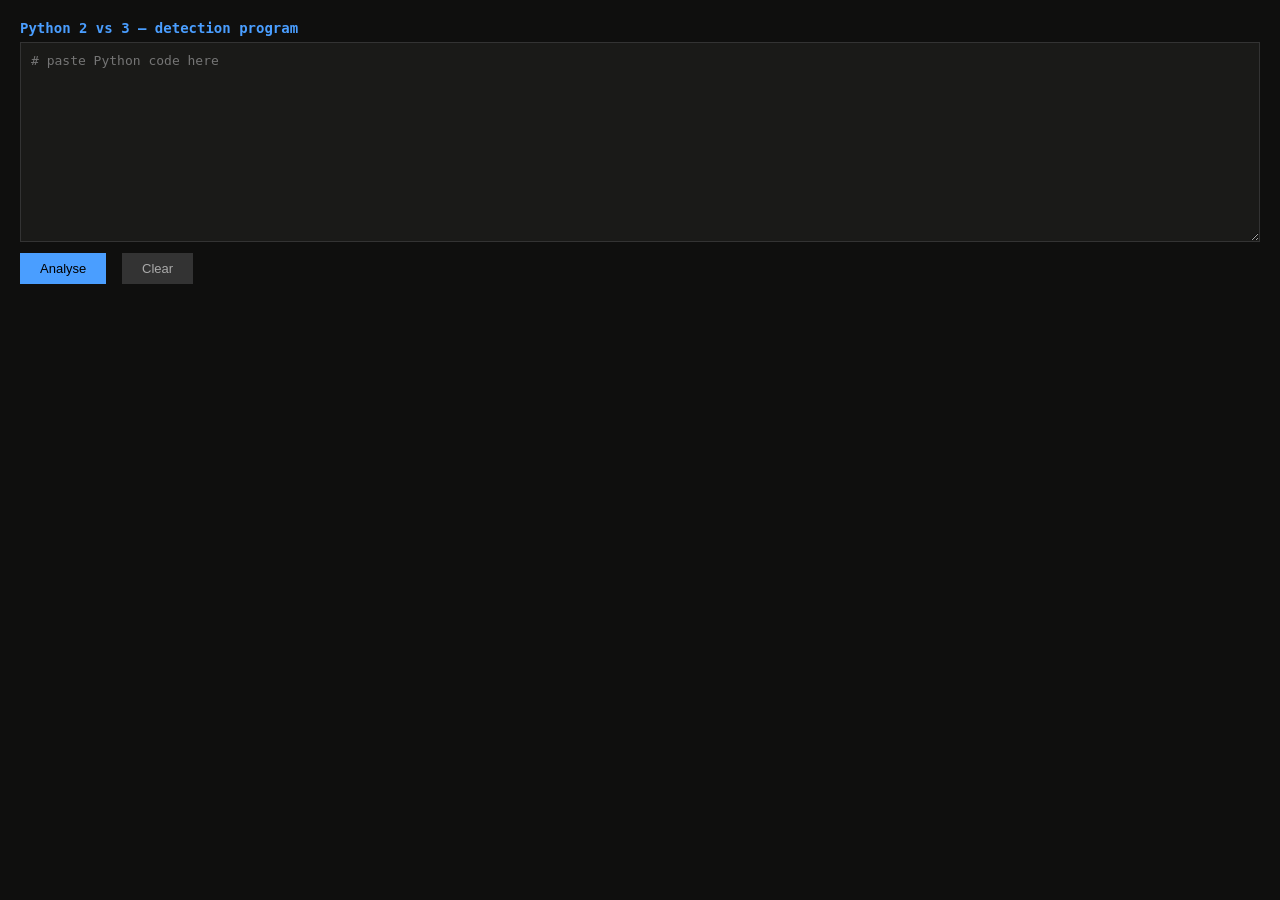
==== commit 4b896dbf: "helllo2" ====
--- a/index.html
+++ b/index.html
@@ -7,7 +7,7 @@
 </head>
 <body>
 
-<h2>Python 2 vs 3 — detection harness (minimal)</h2>
+<h2>Python 2 vs 3 — detection program</h2>
 
 <textarea id="editor" placeholder="# paste Python code here"></textarea>
 <br>
